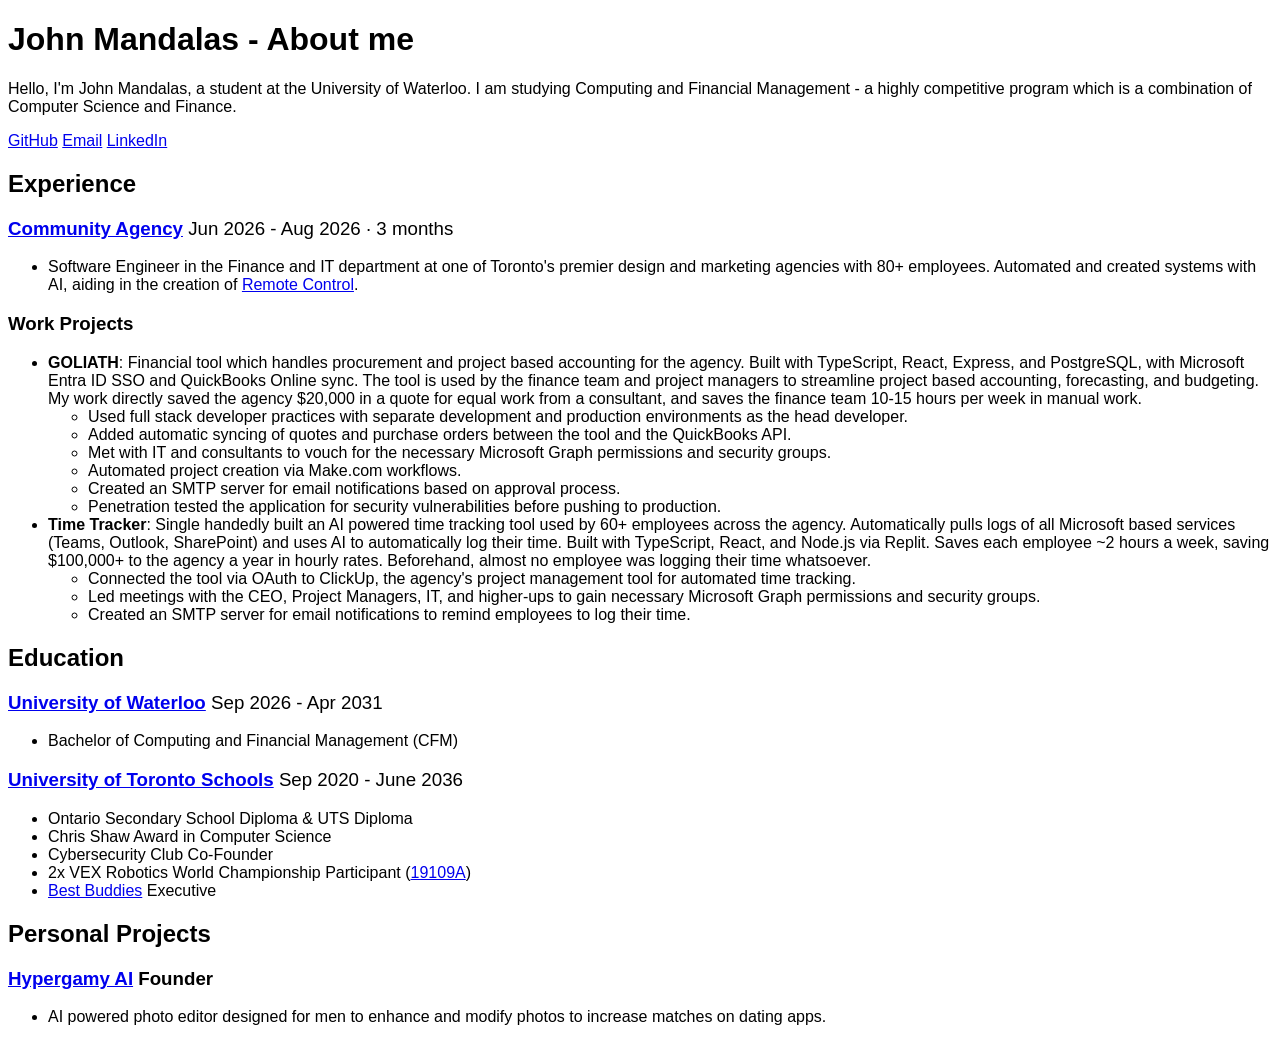
==== index.html @ f37fbfb1 "Add Vercel Analytics" ====
<!DOCTYPE html>
<html lang="en">
<head>
  <meta charset="UTF-8">
  <meta name="viewport" content="width=device-width, initial-scale=1">
  <title>John Mandalas</title>
  <link rel="stylesheet" href="style.css">
  <script defer src="/_vercel/insights/script.js"></script>
</head>
<body>
  <main>
    <h1>John Mandalas - About me</h1>
    <p>Hello, I'm John Mandalas, a student at the University of Waterloo. I am studying Computing and Financial Management - a highly competitive program which is a combination of Computer Science and Finance.</p>

    <p class="social-links">
      <a href="https://github.com/john-mandalas" target="_blank" rel="noopener noreferrer">GitHub</a>
      <a href="mailto:john@mandalas.ca">Email</a>
      <a href="https://www.linkedin.com/in/john-mandalas/" target="_blank" rel="noopener noreferrer">LinkedIn</a>
    </p>

    <h2>Experience</h2>
    <section>
      <h3><a href="https://thecommunity.ca" target="_blank" rel="noopener noreferrer">Community Agency</a> <span class="experience-dates">Jun 2026 - Aug 2026 · 3 months</span></h3>
      <ul>
        <li>Software Engineer in the Finance and IT department at one of Toronto's premier design and marketing agencies with 80+ employees. Automated and created systems with AI, aiding in the creation of <a href="https://www.remotecontrolagency.ca" target="_blank" rel="noopener noreferrer">Remote Control</a>.</li>
      </ul>
    </section>

    <section>
      <h3>Work Projects</h3>
      <ul>
        <li>
          <strong>GOLIATH</strong>: Financial tool which handles procurement and project based accounting for the agency. Built with TypeScript, React, Express, and PostgreSQL, with Microsoft Entra ID SSO and QuickBooks Online sync. The tool is used by the finance team and project managers to streamline project based accounting, forecasting, and budgeting. My work directly saved the agency $20,000 in a quote for equal work from a consultant, and saves the finance team 10-15 hours per week in manual work.
          <ul>
            <li>Used full stack developer practices with separate development and production environments as the head developer.</li>
            <li>Added automatic syncing of quotes and purchase orders between the tool and the QuickBooks API.</li>
            <li>Met with IT and consultants to vouch for the necessary Microsoft Graph permissions and security groups.</li>
            <li>Automated project creation via Make.com workflows.</li>
            <li>Created an SMTP server for email notifications based on approval process.</li>
            <li>Penetration tested the application for security vulnerabilities before pushing to production.</li>
          </ul>
        </li>
        <li>
          <strong>Time Tracker</strong>: Single handedly built an AI powered time tracking tool used by 60+ employees across the agency. Automatically pulls logs of all Microsoft based services (Teams, Outlook, SharePoint) and uses AI to automatically log their time. Built with TypeScript, React, and Node.js via Replit. Saves each employee ~2 hours a week, saving $100,000+ to the agency a year in hourly rates. Beforehand, almost no employee was logging their time whatsoever.
          <ul>
            <li>Connected the tool via OAuth to ClickUp, the agency's project management tool for automated time tracking.</li>
            <li>Led meetings with the CEO, Project Managers, IT, and higher-ups to gain necessary Microsoft Graph permissions and security groups.</li>
            <li>Created an SMTP server for email notifications to remind employees to log their time.</li>
          </ul>
        </li>
      </ul>
    </section>

    <h2>Education</h2>
    <section>
      <h3><a href="https://uwaterloo.ca/computing-financial-management/our-program/what-computing-and-financial-management" target="_blank" rel="noopener noreferrer">University of Waterloo</a> <span class="experience-dates">Sep 2026 - Apr 2031</span></h3>
      <ul>
        <li>Bachelor of Computing and Financial Management (CFM)</li>
      </ul>
    </section>

    <section>
      <h3><a href="https://www.utschools.ca" target="_blank" rel="noopener noreferrer">University of Toronto Schools</a> <span class="experience-dates">Sep 2020 - June 2036</span></h3>
      <ul>
        <li>Ontario Secondary School Diploma &amp; UTS Diploma</li>
        <li>Chris Shaw Award in Computer Science</li>
        <li>Cybersecurity Club Co-Founder</li>
        <li>2x VEX Robotics World Championship Participant (<a href="https://events.vex.com/teams/V5RC/19109A" target="_blank" rel="noopener noreferrer">19109A</a>)</li>
        <li><a href="https://bestbuddies.ca" target="_blank" rel="noopener noreferrer">Best Buddies</a> Executive</li>
      </ul>
    </section>

    <h2>Personal Projects</h2>
    <section>
      <h3><a href="https://hypergamy.me" target="_blank" rel="noopener noreferrer">Hypergamy AI</a> Founder</h3>
      <ul>
        <li>AI powered photo editor designed for men to enhance and modify photos to increase matches on dating apps.</li>
      </ul>
    </section>
  </main>
</body>
</html>
---- style.css ----
body {
	font-family: Arial, Helvetica, sans-serif;
}

.experience-dates {
	font-weight: normal;
}
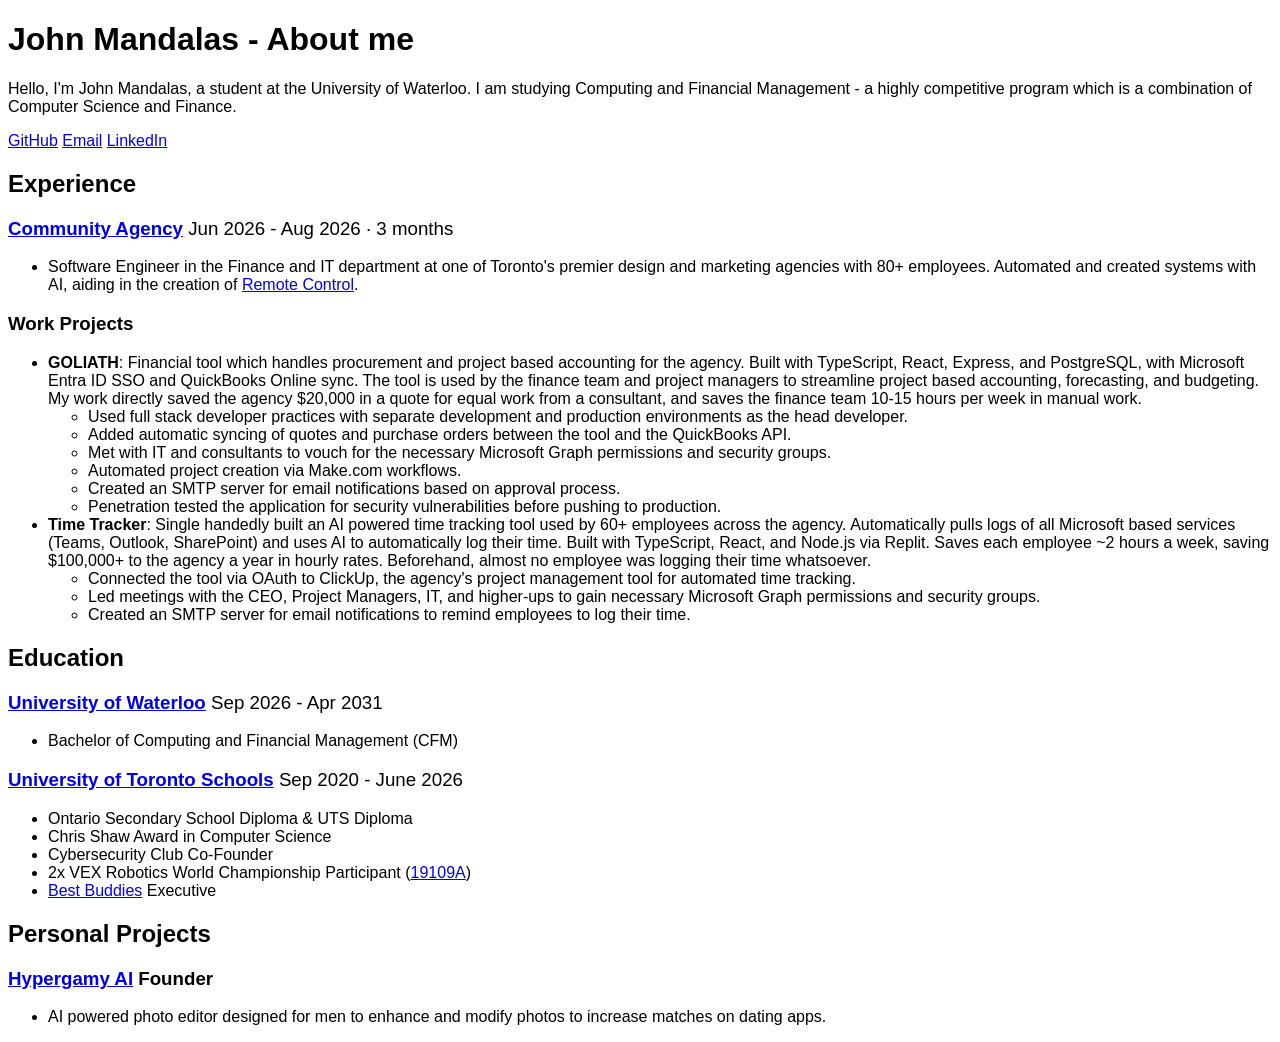
==== commit 2f9d5ba9: "Update education date" ====
--- a/index.html
+++ b/index.html
@@ -60,7 +60,7 @@
     </section>
 
     <section>
-      <h3><a href="https://www.utschools.ca" target="_blank" rel="noopener noreferrer">University of Toronto Schools</a> <span class="experience-dates">Sep 2020 - June 2036</span></h3>
+      <h3><a href="https://www.utschools.ca" target="_blank" rel="noopener noreferrer">University of Toronto Schools</a> <span class="experience-dates">Sep 2020 - June 2026</span></h3>
       <ul>
         <li>Ontario Secondary School Diploma &amp; UTS Diploma</li>
         <li>Chris Shaw Award in Computer Science</li>
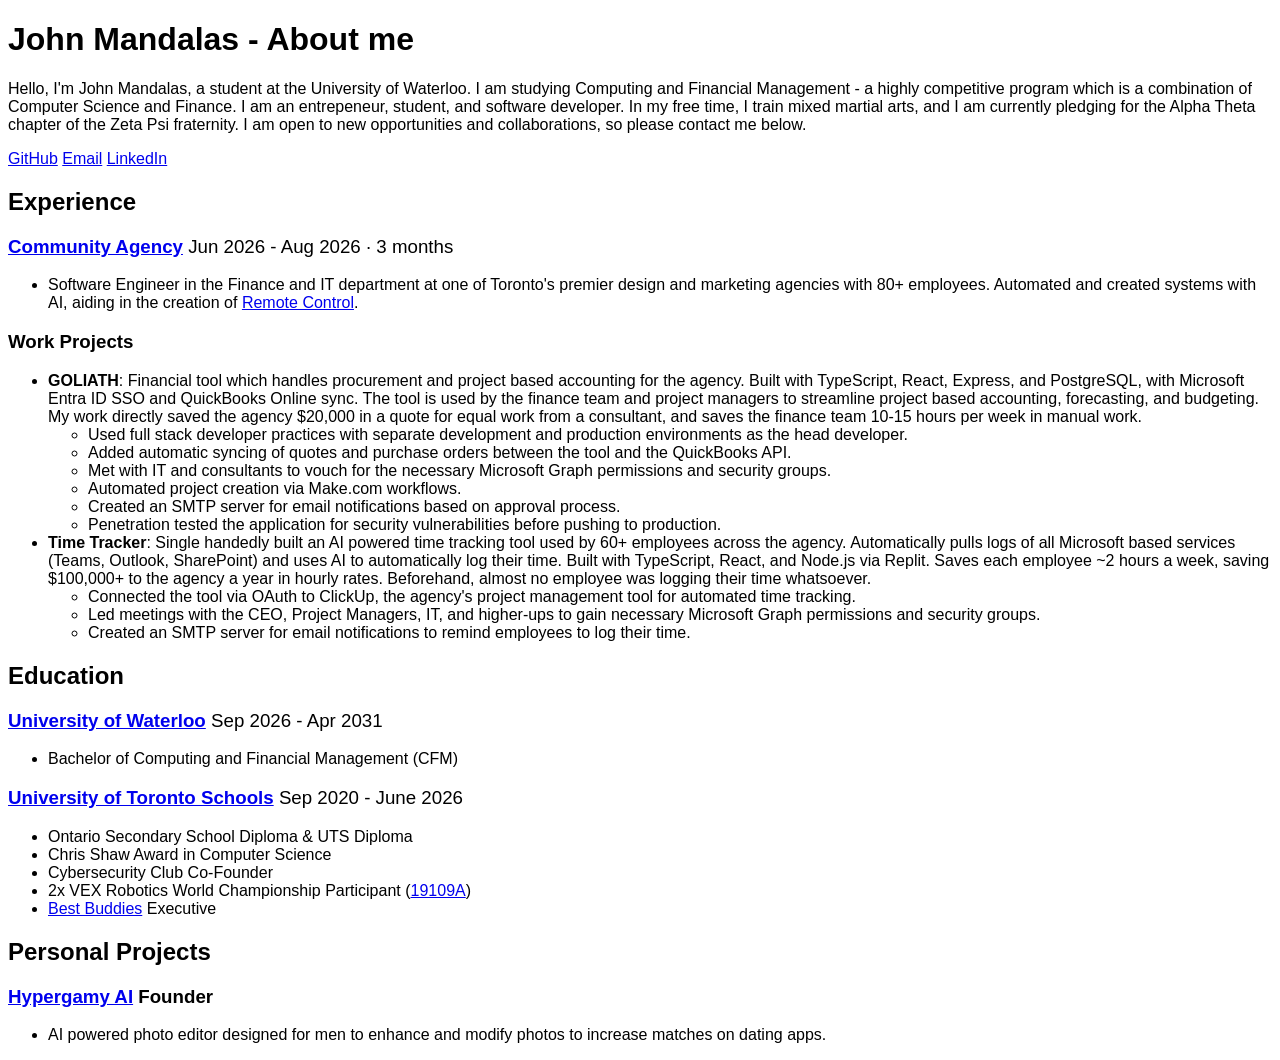
==== commit 29133dbb: "Update personal site" ====
--- a/index.html
+++ b/index.html
@@ -10,7 +10,7 @@
 <body>
   <main>
     <h1>John Mandalas - About me</h1>
-    <p>Hello, I'm John Mandalas, a student at the University of Waterloo. I am studying Computing and Financial Management - a highly competitive program which is a combination of Computer Science and Finance.</p>
+    <p>Hello, I'm John Mandalas, a student at the University of Waterloo. I am studying Computing and Financial Management - a highly competitive program which is a combination of Computer Science and Finance. I am an entrepeneur, student, and software developer. In my free time, I train mixed martial arts, and I am currently pledging for the Alpha Theta chapter of the Zeta Psi fraternity. I am open to new opportunities and collaborations, so please contact me below.</p>
 
     <p class="social-links">
       <a href="https://github.com/john-mandalas" target="_blank" rel="noopener noreferrer">GitHub</a>
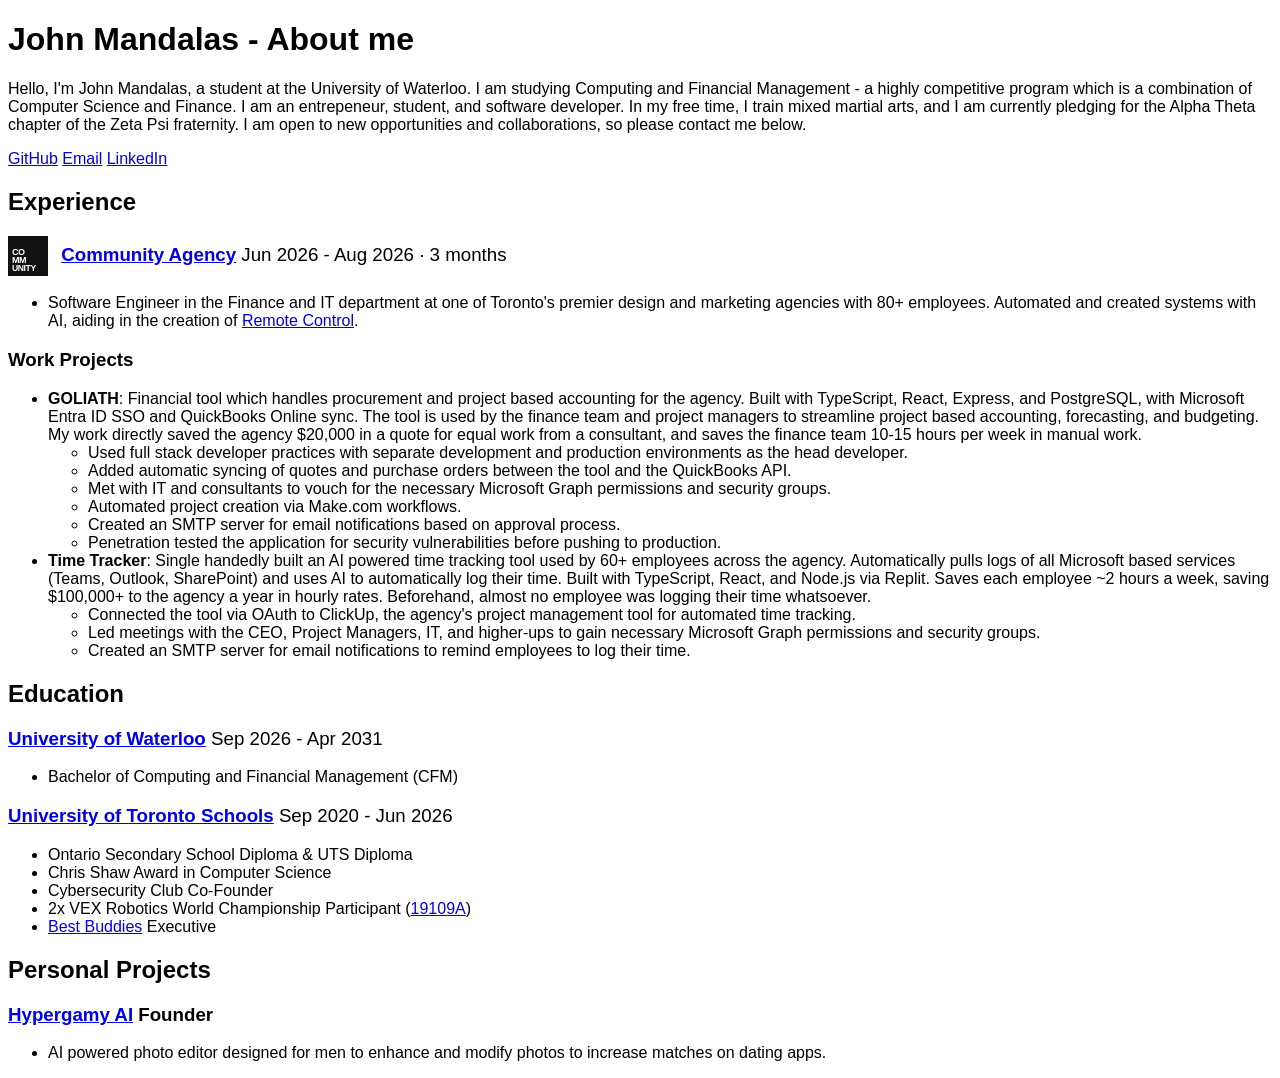
==== commit 5599b080: "Add Community Agency branding" ====
--- a/index.html
+++ b/index.html
@@ -9,7 +9,9 @@
 </head>
 <body>
   <main>
-    <h1>John Mandalas - About me</h1>
+    <header class="site-header">
+      <h1>John Mandalas - About me</h1>
+    </header>
     <p>Hello, I'm John Mandalas, a student at the University of Waterloo. I am studying Computing and Financial Management - a highly competitive program which is a combination of Computer Science and Finance. I am an entrepeneur, student, and software developer. In my free time, I train mixed martial arts, and I am currently pledging for the Alpha Theta chapter of the Zeta Psi fraternity. I am open to new opportunities and collaborations, so please contact me below.</p>
 
     <p class="social-links">
@@ -19,37 +21,37 @@
     </p>
 
     <h2>Experience</h2>
-    <section>
-      <h3><a href="https://thecommunity.ca" target="_blank" rel="noopener noreferrer">Community Agency</a> <span class="experience-dates">Jun 2026 - Aug 2026 · 3 months</span></h3>
-      <ul>
-        <li>Software Engineer in the Finance and IT department at one of Toronto's premier design and marketing agencies with 80+ employees. Automated and created systems with AI, aiding in the creation of <a href="https://www.remotecontrolagency.ca" target="_blank" rel="noopener noreferrer">Remote Control</a>.</li>
-      </ul>
-    </section>
+      <section>
+        <h3><img class="agency-logo" src="community-logo.svg" alt=""> <a href="https://thecommunity.ca" target="_blank" rel="noopener noreferrer">Community Agency</a> <span class="experience-dates">Jun 2026 - Aug 2026 · 3 months</span></h3>
+        <ul>
+          <li>Software Engineer in the Finance and IT department at one of Toronto's premier design and marketing agencies with 80+ employees. Automated and created systems with AI, aiding in the creation of <a href="https://www.remotecontrolagency.ca" target="_blank" rel="noopener noreferrer">Remote Control</a>.</li>
+        </ul>
+      </section>
 
-    <section>
-      <h3>Work Projects</h3>
-      <ul>
-        <li>
-          <strong>GOLIATH</strong>: Financial tool which handles procurement and project based accounting for the agency. Built with TypeScript, React, Express, and PostgreSQL, with Microsoft Entra ID SSO and QuickBooks Online sync. The tool is used by the finance team and project managers to streamline project based accounting, forecasting, and budgeting. My work directly saved the agency $20,000 in a quote for equal work from a consultant, and saves the finance team 10-15 hours per week in manual work.
-          <ul>
-            <li>Used full stack developer practices with separate development and production environments as the head developer.</li>
-            <li>Added automatic syncing of quotes and purchase orders between the tool and the QuickBooks API.</li>
-            <li>Met with IT and consultants to vouch for the necessary Microsoft Graph permissions and security groups.</li>
-            <li>Automated project creation via Make.com workflows.</li>
-            <li>Created an SMTP server for email notifications based on approval process.</li>
-            <li>Penetration tested the application for security vulnerabilities before pushing to production.</li>
-          </ul>
-        </li>
-        <li>
-          <strong>Time Tracker</strong>: Single handedly built an AI powered time tracking tool used by 60+ employees across the agency. Automatically pulls logs of all Microsoft based services (Teams, Outlook, SharePoint) and uses AI to automatically log their time. Built with TypeScript, React, and Node.js via Replit. Saves each employee ~2 hours a week, saving $100,000+ to the agency a year in hourly rates. Beforehand, almost no employee was logging their time whatsoever.
-          <ul>
-            <li>Connected the tool via OAuth to ClickUp, the agency's project management tool for automated time tracking.</li>
-            <li>Led meetings with the CEO, Project Managers, IT, and higher-ups to gain necessary Microsoft Graph permissions and security groups.</li>
-            <li>Created an SMTP server for email notifications to remind employees to log their time.</li>
-          </ul>
-        </li>
-      </ul>
-    </section>
+      <section>
+        <h3>Work Projects</h3>
+        <ul>
+          <li>
+            <strong>GOLIATH</strong>: Financial tool which handles procurement and project based accounting for the agency. Built with TypeScript, React, Express, and PostgreSQL, with Microsoft Entra ID SSO and QuickBooks Online sync. The tool is used by the finance team and project managers to streamline project based accounting, forecasting, and budgeting. My work directly saved the agency $20,000 in a quote for equal work from a consultant, and saves the finance team 10-15 hours per week in manual work.
+            <ul>
+              <li>Used full stack developer practices with separate development and production environments as the head developer.</li>
+              <li>Added automatic syncing of quotes and purchase orders between the tool and the QuickBooks API.</li>
+              <li>Met with IT and consultants to vouch for the necessary Microsoft Graph permissions and security groups.</li>
+              <li>Automated project creation via Make.com workflows.</li>
+              <li>Created an SMTP server for email notifications based on approval process.</li>
+              <li>Penetration tested the application for security vulnerabilities before pushing to production.</li>
+            </ul>
+          </li>
+          <li>
+            <strong>Time Tracker</strong>: Single handedly built an AI powered time tracking tool used by 60+ employees across the agency. Automatically pulls logs of all Microsoft based services (Teams, Outlook, SharePoint) and uses AI to automatically log their time. Built with TypeScript, React, and Node.js via Replit. Saves each employee ~2 hours a week, saving $100,000+ to the agency a year in hourly rates. Beforehand, almost no employee was logging their time whatsoever.
+            <ul>
+              <li>Connected the tool via OAuth to ClickUp, the agency's project management tool for automated time tracking.</li>
+              <li>Led meetings with the CEO, Project Managers, IT, and higher-ups to gain necessary Microsoft Graph permissions and security groups.</li>
+              <li>Created an SMTP server for email notifications to remind employees to log their time.</li>
+            </ul>
+          </li>
+        </ul>
+      </section>
 
     <h2>Education</h2>
     <section>
@@ -60,7 +62,7 @@
     </section>
 
     <section>
-      <h3><a href="https://www.utschools.ca" target="_blank" rel="noopener noreferrer">University of Toronto Schools</a> <span class="experience-dates">Sep 2020 - June 2026</span></h3>
+      <h3><a href="https://www.utschools.ca" target="_blank" rel="noopener noreferrer">University of Toronto Schools</a> <span class="experience-dates">Sep 2020 - Jun 2026</span></h3>
       <ul>
         <li>Ontario Secondary School Diploma &amp; UTS Diploma</li>
         <li>Chris Shaw Award in Computer Science</li>
--- a/style.css
+++ b/style.css
@@ -1,5 +1,12 @@
 body {
 	font-family: Arial, Helvetica, sans-serif;
+}
+
+.agency-logo {
+	width: 40px;
+	height: auto;
+	vertical-align: middle;
+	margin-right: 8px;
 }
 
 .experience-dates {
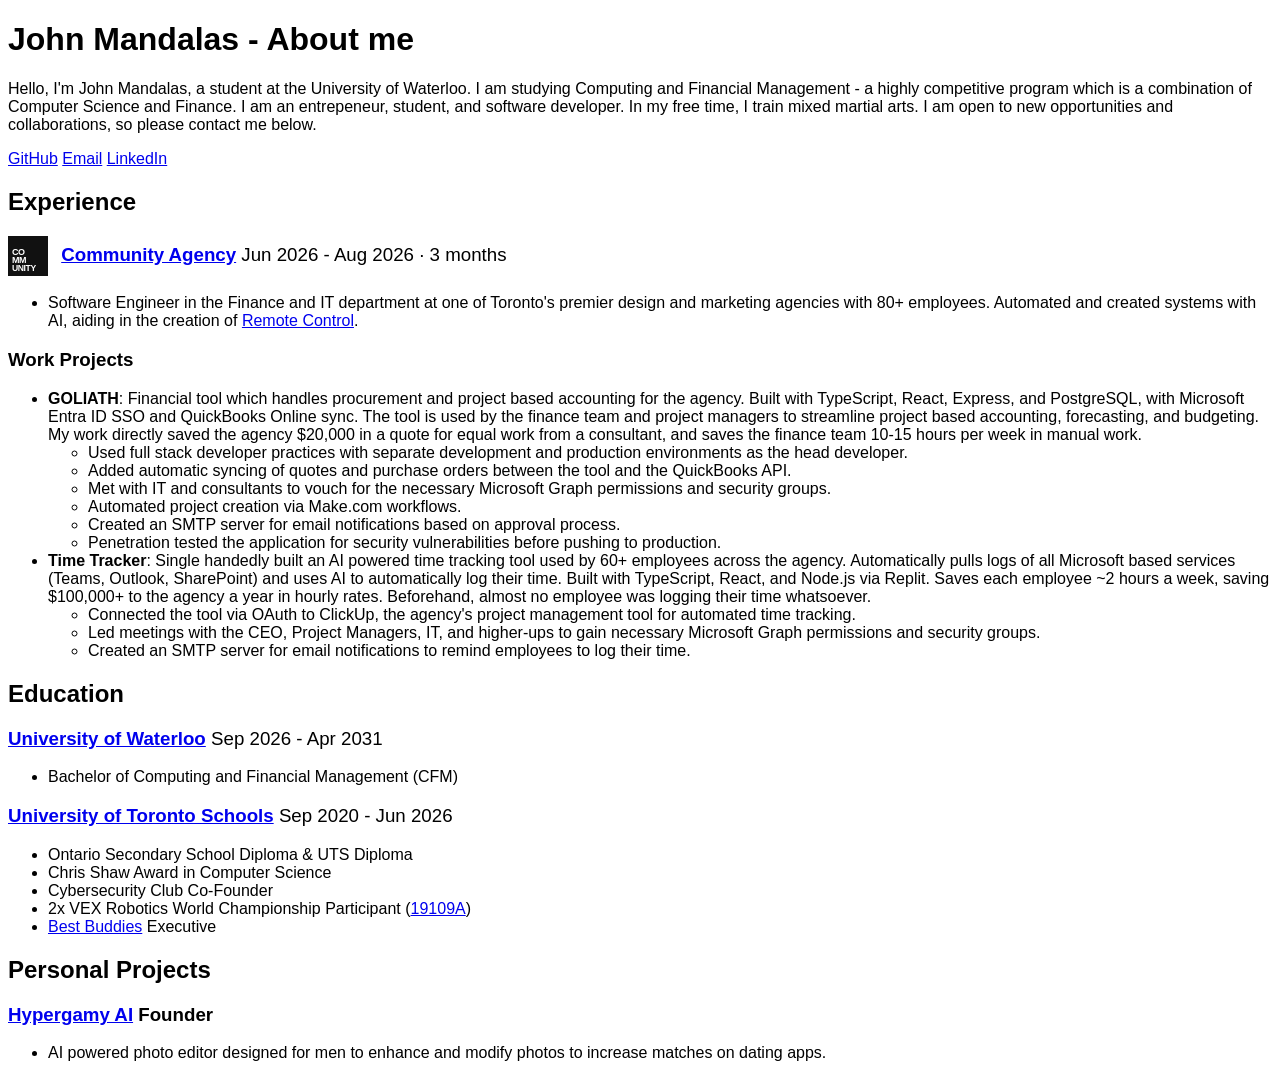
==== commit c2d8dc61: "Update about page bio" ====
--- a/index.html
+++ b/index.html
@@ -12,7 +12,7 @@
     <header class="site-header">
       <h1>John Mandalas - About me</h1>
     </header>
-    <p>Hello, I'm John Mandalas, a student at the University of Waterloo. I am studying Computing and Financial Management - a highly competitive program which is a combination of Computer Science and Finance. I am an entrepeneur, student, and software developer. In my free time, I train mixed martial arts, and I am currently pledging for the Alpha Theta chapter of the Zeta Psi fraternity. I am open to new opportunities and collaborations, so please contact me below.</p>
+    <p>Hello, I'm John Mandalas, a student at the University of Waterloo. I am studying Computing and Financial Management - a highly competitive program which is a combination of Computer Science and Finance. I am an entrepeneur, student, and software developer. In my free time, I train mixed martial arts. I am open to new opportunities and collaborations, so please contact me below.</p>
 
     <p class="social-links">
       <a href="https://github.com/john-mandalas" target="_blank" rel="noopener noreferrer">GitHub</a>
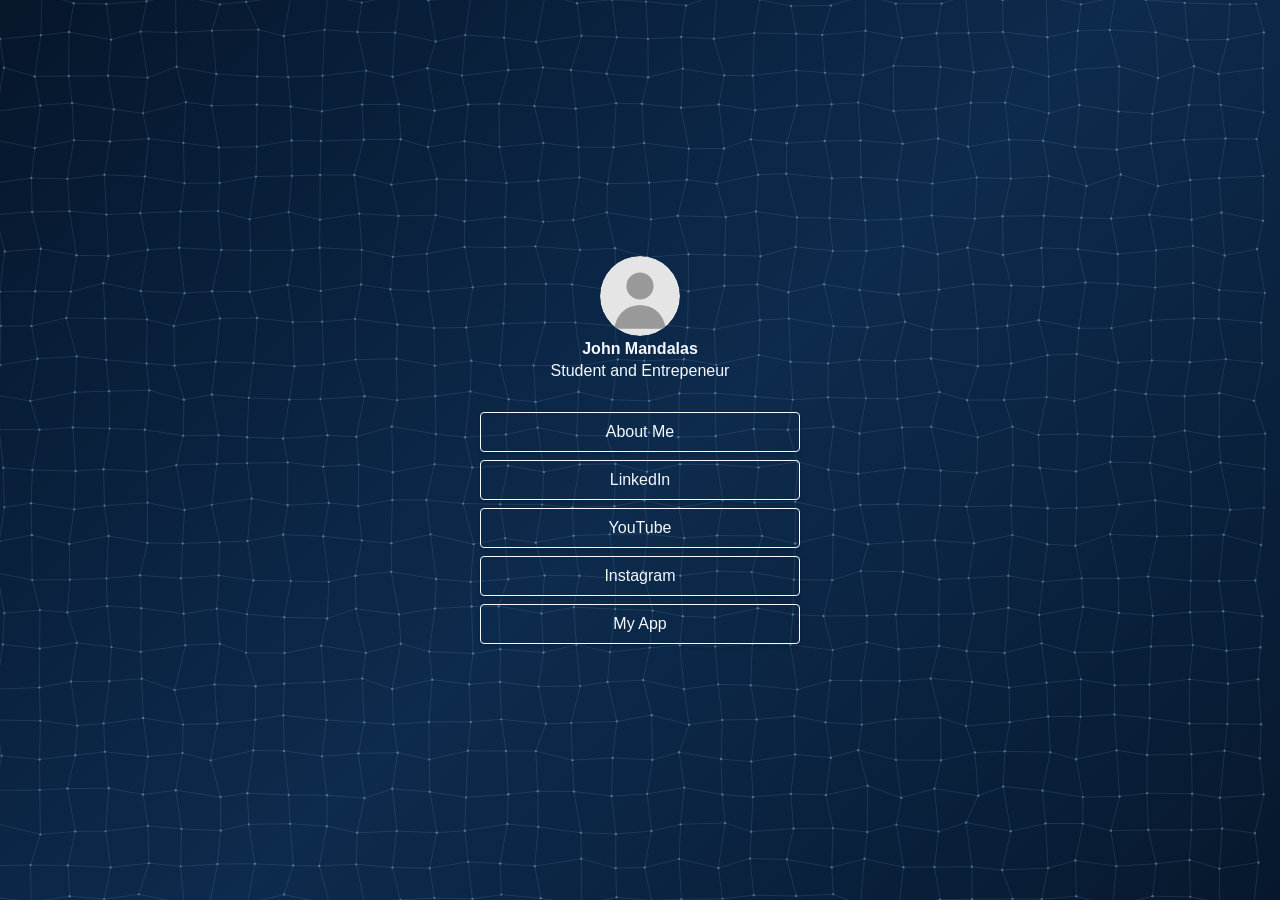
==== commit 76280e71: "Create minimal personal link hub" ====
--- a/index.html
+++ b/index.html
@@ -4,81 +4,23 @@
   <meta charset="UTF-8">
   <meta name="viewport" content="width=device-width, initial-scale=1">
   <title>John Mandalas</title>
-  <link rel="stylesheet" href="style.css">
+  <link rel="stylesheet" href="home.css">
   <script defer src="/_vercel/insights/script.js"></script>
+  <script defer src="blueprint.js"></script>
 </head>
-<body>
-  <main>
-    <header class="site-header">
-      <h1>John Mandalas - About me</h1>
-    </header>
-    <p>Hello, I'm John Mandalas, a student at the University of Waterloo. I am studying Computing and Financial Management - a highly competitive program which is a combination of Computer Science and Finance. I am an entrepeneur, student, and software developer. In my free time, I train mixed martial arts. I am open to new opportunities and collaborations, so please contact me below.</p>
-
-    <p class="social-links">
-      <a href="https://github.com/john-mandalas" target="_blank" rel="noopener noreferrer">GitHub</a>
-      <a href="mailto:john@mandalas.ca">Email</a>
+<body class="home-page">
+  <canvas class="blueprint" aria-hidden="true"></canvas>
+  <main class="home-content">
+    <img class="profile-placeholder" src="profile-placeholder.svg" alt="Placeholder profile photo">
+    <h1>John Mandalas</h1>
+    <p class="home-description">Student and Entrepeneur</p>
+    <nav aria-label="Personal links">
+      <a href="/about">About Me</a>
       <a href="https://www.linkedin.com/in/john-mandalas/" target="_blank" rel="noopener noreferrer">LinkedIn</a>
-    </p>
-
-    <h2>Experience</h2>
-      <section>
-        <h3><img class="agency-logo" src="community-logo.svg" alt=""> <a href="https://thecommunity.ca" target="_blank" rel="noopener noreferrer">Community Agency</a> <span class="experience-dates">Jun 2026 - Aug 2026 · 3 months</span></h3>
-        <ul>
-          <li>Software Engineer in the Finance and IT department at one of Toronto's premier design and marketing agencies with 80+ employees. Automated and created systems with AI, aiding in the creation of <a href="https://www.remotecontrolagency.ca" target="_blank" rel="noopener noreferrer">Remote Control</a>.</li>
-        </ul>
-      </section>
-
-      <section>
-        <h3>Work Projects</h3>
-        <ul>
-          <li>
-            <strong>GOLIATH</strong>: Financial tool which handles procurement and project based accounting for the agency. Built with TypeScript, React, Express, and PostgreSQL, with Microsoft Entra ID SSO and QuickBooks Online sync. The tool is used by the finance team and project managers to streamline project based accounting, forecasting, and budgeting. My work directly saved the agency $20,000 in a quote for equal work from a consultant, and saves the finance team 10-15 hours per week in manual work.
-            <ul>
-              <li>Used full stack developer practices with separate development and production environments as the head developer.</li>
-              <li>Added automatic syncing of quotes and purchase orders between the tool and the QuickBooks API.</li>
-              <li>Met with IT and consultants to vouch for the necessary Microsoft Graph permissions and security groups.</li>
-              <li>Automated project creation via Make.com workflows.</li>
-              <li>Created an SMTP server for email notifications based on approval process.</li>
-              <li>Penetration tested the application for security vulnerabilities before pushing to production.</li>
-            </ul>
-          </li>
-          <li>
-            <strong>Time Tracker</strong>: Single handedly built an AI powered time tracking tool used by 60+ employees across the agency. Automatically pulls logs of all Microsoft based services (Teams, Outlook, SharePoint) and uses AI to automatically log their time. Built with TypeScript, React, and Node.js via Replit. Saves each employee ~2 hours a week, saving $100,000+ to the agency a year in hourly rates. Beforehand, almost no employee was logging their time whatsoever.
-            <ul>
-              <li>Connected the tool via OAuth to ClickUp, the agency's project management tool for automated time tracking.</li>
-              <li>Led meetings with the CEO, Project Managers, IT, and higher-ups to gain necessary Microsoft Graph permissions and security groups.</li>
-              <li>Created an SMTP server for email notifications to remind employees to log their time.</li>
-            </ul>
-          </li>
-        </ul>
-      </section>
-
-    <h2>Education</h2>
-    <section>
-      <h3><a href="https://uwaterloo.ca/computing-financial-management/our-program/what-computing-and-financial-management" target="_blank" rel="noopener noreferrer">University of Waterloo</a> <span class="experience-dates">Sep 2026 - Apr 2031</span></h3>
-      <ul>
-        <li>Bachelor of Computing and Financial Management (CFM)</li>
-      </ul>
-    </section>
-
-    <section>
-      <h3><a href="https://www.utschools.ca" target="_blank" rel="noopener noreferrer">University of Toronto Schools</a> <span class="experience-dates">Sep 2020 - Jun 2026</span></h3>
-      <ul>
-        <li>Ontario Secondary School Diploma &amp; UTS Diploma</li>
-        <li>Chris Shaw Award in Computer Science</li>
-        <li>Cybersecurity Club Co-Founder</li>
-        <li>2x VEX Robotics World Championship Participant (<a href="https://events.vex.com/teams/V5RC/19109A" target="_blank" rel="noopener noreferrer">19109A</a>)</li>
-        <li><a href="https://bestbuddies.ca" target="_blank" rel="noopener noreferrer">Best Buddies</a> Executive</li>
-      </ul>
-    </section>
-
-    <h2>Personal Projects</h2>
-    <section>
-      <h3><a href="https://hypergamy.me" target="_blank" rel="noopener noreferrer">Hypergamy AI</a> Founder</h3>
-      <ul>
-        <li>AI powered photo editor designed for men to enhance and modify photos to increase matches on dating apps.</li>
-      </ul>
-    </section>
+      <a href="https://www.youtube.com/@johnmandalas" target="_blank" rel="noopener noreferrer">YouTube</a>
+      <a href="https://www.instagram.com/johnmandalas/" target="_blank" rel="noopener noreferrer">Instagram</a>
+      <a href="https://hypergamy.me" target="_blank" rel="noopener noreferrer">My App</a>
+    </nav>
   </main>
 </body>
 </html>
--- a/home.css
+++ b/home.css
@@ -0,0 +1,87 @@
+body {
+	min-height: 100vh;
+	min-height: 100svh;
+	margin: 0;
+	display: grid;
+	place-items: center;
+	position: relative;
+	isolation: isolate;
+	overflow-x: hidden;
+	background: linear-gradient(135deg, #06162b 0%, #0d2b4d 52%, #07182d 100%);
+	color: #f5f8ff;
+	font-family: Arial, Helvetica, sans-serif;
+}
+
+.blueprint {
+	position: fixed;
+	inset: 0;
+	z-index: 0;
+	width: 100%;
+	height: 100%;
+	pointer-events: none;
+}
+
+.home-content {
+	position: relative;
+	z-index: 1;
+	display: flex;
+	flex-direction: column;
+	align-items: center;
+	width: min(100% - 32px, 320px);
+}
+
+.profile-placeholder {
+	display: block;
+	flex: none;
+	width: 80px;
+	height: 80px;
+	margin-bottom: 4px;
+	border-radius: 50%;
+}
+
+.home-content h1 {
+	margin: 0 0 4px;
+	font-size: 1em;
+}
+
+.home-description {
+	margin: 0 0 32px;
+	font-size: 1em;
+	font-weight: normal;
+	text-align: center;
+}
+
+.home-content nav {
+	display: grid;
+	gap: 8px;
+	width: 100%;
+}
+
+.home-content nav a {
+	padding: 10px;
+	border: 1px solid #f5f8ff;
+	border-radius: 4px;
+	background: transparent;
+	color: #f5f8ff;
+	box-shadow: 0 2px 4px #0003;
+	text-align: center;
+	text-decoration: none;
+	-webkit-tap-highlight-color: transparent;
+	touch-action: manipulation;
+	transition: transform 140ms ease, box-shadow 140ms ease;
+}
+
+.home-content nav a:hover {
+	transform: scale(1.04);
+	box-shadow: 0 3px 6px #0003;
+}
+
+.home-content nav a:active {
+	transform: scale(0.97);
+}
+
+@media (prefers-reduced-motion: reduce) {
+	.home-content nav a {
+		transition: none;
+	}
+}
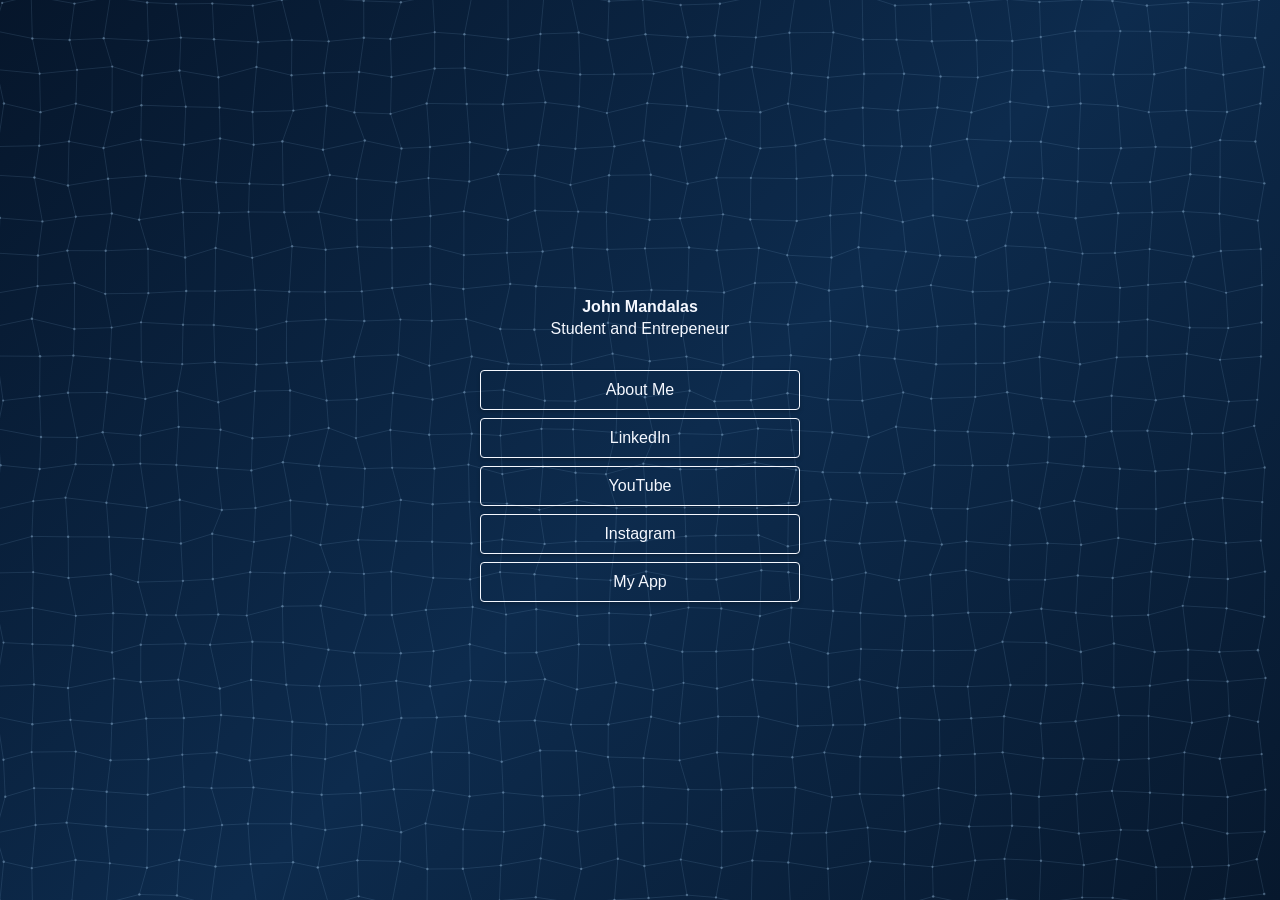
==== commit b22d5aab: "Remove homepage profile photo" ====
--- a/index.html
+++ b/index.html
@@ -11,7 +11,6 @@
 <body class="home-page">
   <canvas class="blueprint" aria-hidden="true"></canvas>
   <main class="home-content">
-    <img class="profile-placeholder" src="profile-placeholder.svg" alt="Placeholder profile photo">
     <h1>John Mandalas</h1>
     <p class="home-description">Student and Entrepeneur</p>
     <nav aria-label="Personal links">
--- a/home.css
+++ b/home.css
@@ -28,15 +28,6 @@
 	flex-direction: column;
 	align-items: center;
 	width: min(100% - 32px, 320px);
-}
-
-.profile-placeholder {
-	display: block;
-	flex: none;
-	width: 80px;
-	height: 80px;
-	margin-bottom: 4px;
-	border-radius: 50%;
 }
 
 .home-content h1 {
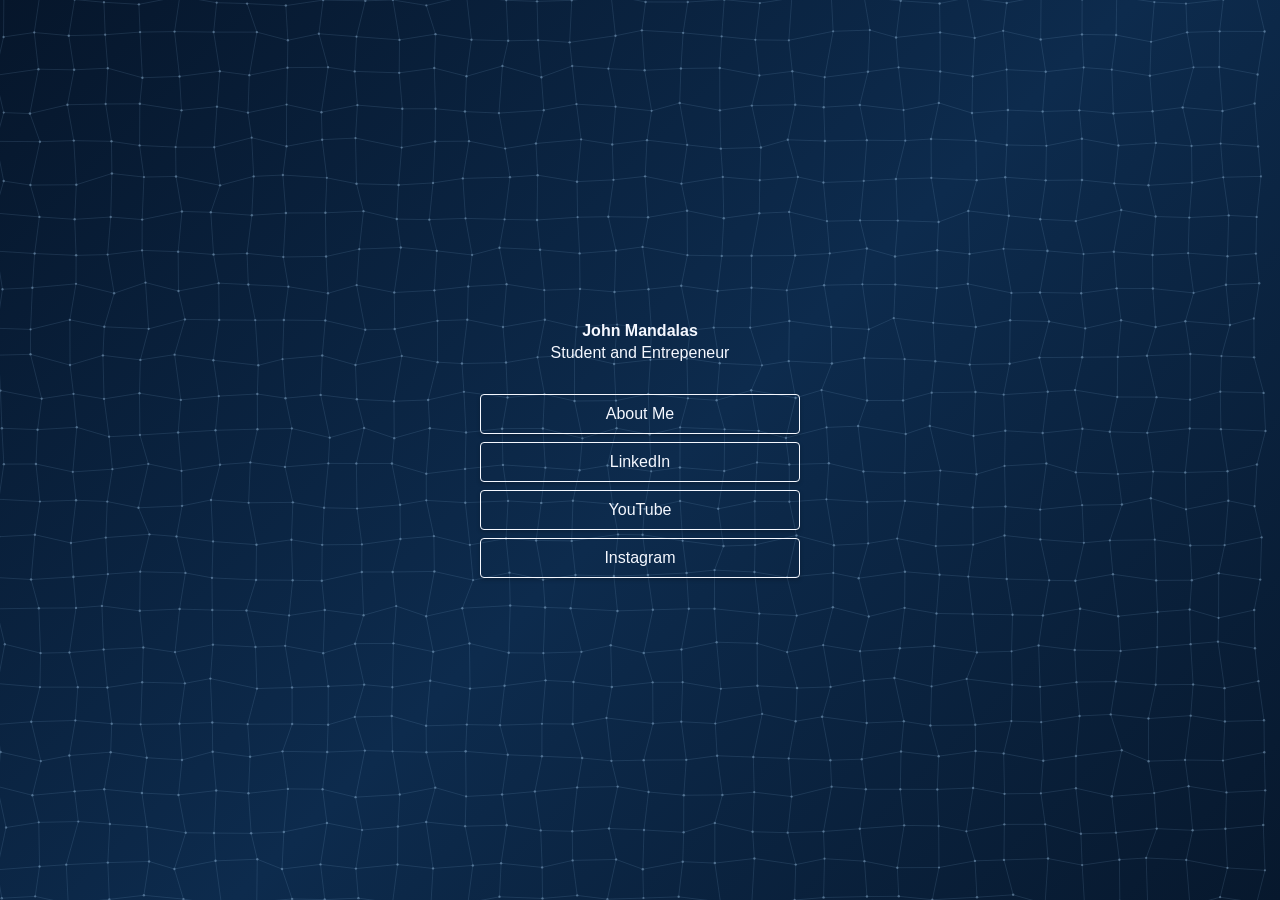
==== commit f28be739: "Remove My App link from home page Co-Authored-By: Claude Opus 5.5 <noreply@anthropic.com>" ====
--- a/index.html
+++ b/index.html
@@ -18,7 +18,6 @@
       <a href="https://www.linkedin.com/in/john-mandalas/" target="_blank" rel="noopener noreferrer">LinkedIn</a>
       <a href="https://www.youtube.com/@johnmandalas" target="_blank" rel="noopener noreferrer">YouTube</a>
       <a href="https://www.instagram.com/johnmandalas/" target="_blank" rel="noopener noreferrer">Instagram</a>
-      <a href="https://hypergamy.me" target="_blank" rel="noopener noreferrer">My App</a>
     </nav>
   </main>
 </body>
--- a/home.css
+++ b/home.css
@@ -1,12 +1,20 @@
+html {
+	background: #07182d;
+}
+
 body {
 	min-height: 100vh;
 	min-height: 100svh;
 	margin: 0;
-	display: grid;
-	place-items: center;
+	box-sizing: border-box;
+	display: flex;
+	flex-direction: column;
+	align-items: center;
+	justify-content: center;
 	position: relative;
 	isolation: isolate;
 	overflow-x: hidden;
+	padding: 24px 0;
 	background: linear-gradient(135deg, #06162b 0%, #0d2b4d 52%, #07182d 100%);
 	color: #f5f8ff;
 	font-family: Arial, Helvetica, sans-serif;
@@ -75,4 +83,21 @@
 	.home-content nav a {
 		transition: none;
 	}
+}
+
+@media (max-width: 640px), (pointer: coarse) {
+	body {
+		background-color: #07182d;
+		background-image:
+			radial-gradient(circle at 0 0, rgba(180, 216, 249, 0.42) 1px, transparent 1.5px),
+			linear-gradient(rgba(157, 199, 238, 0.055) 1px, transparent 1px),
+			linear-gradient(90deg, rgba(157, 199, 238, 0.055) 1px, transparent 1px),
+			linear-gradient(135deg, #06162b 0%, #0d2b4d 52%, #07182d 100%);
+		background-size: 40px 40px, 40px 40px, 40px 40px, cover;
+		background-position: 0 0, 0 0, 0 0, center;
+	}
+
+	.blueprint {
+		display: none;
+	}
 }
